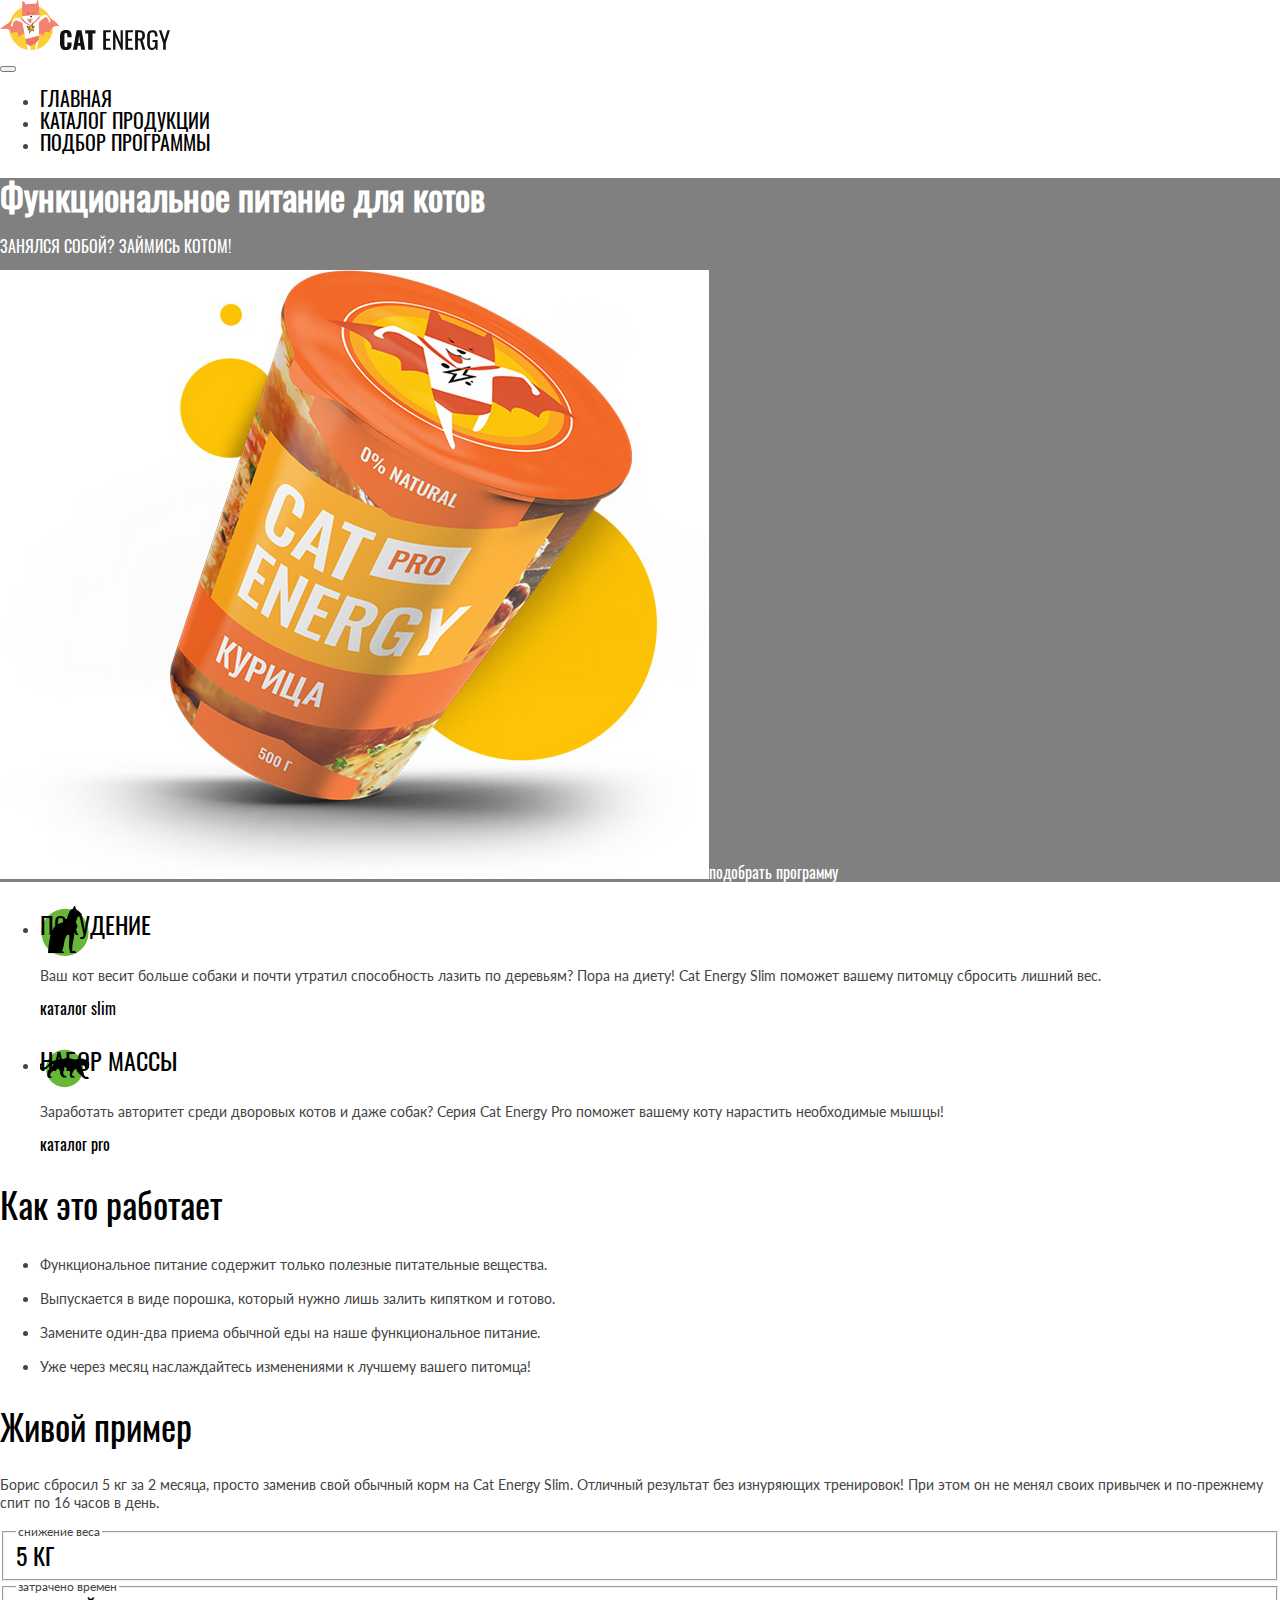
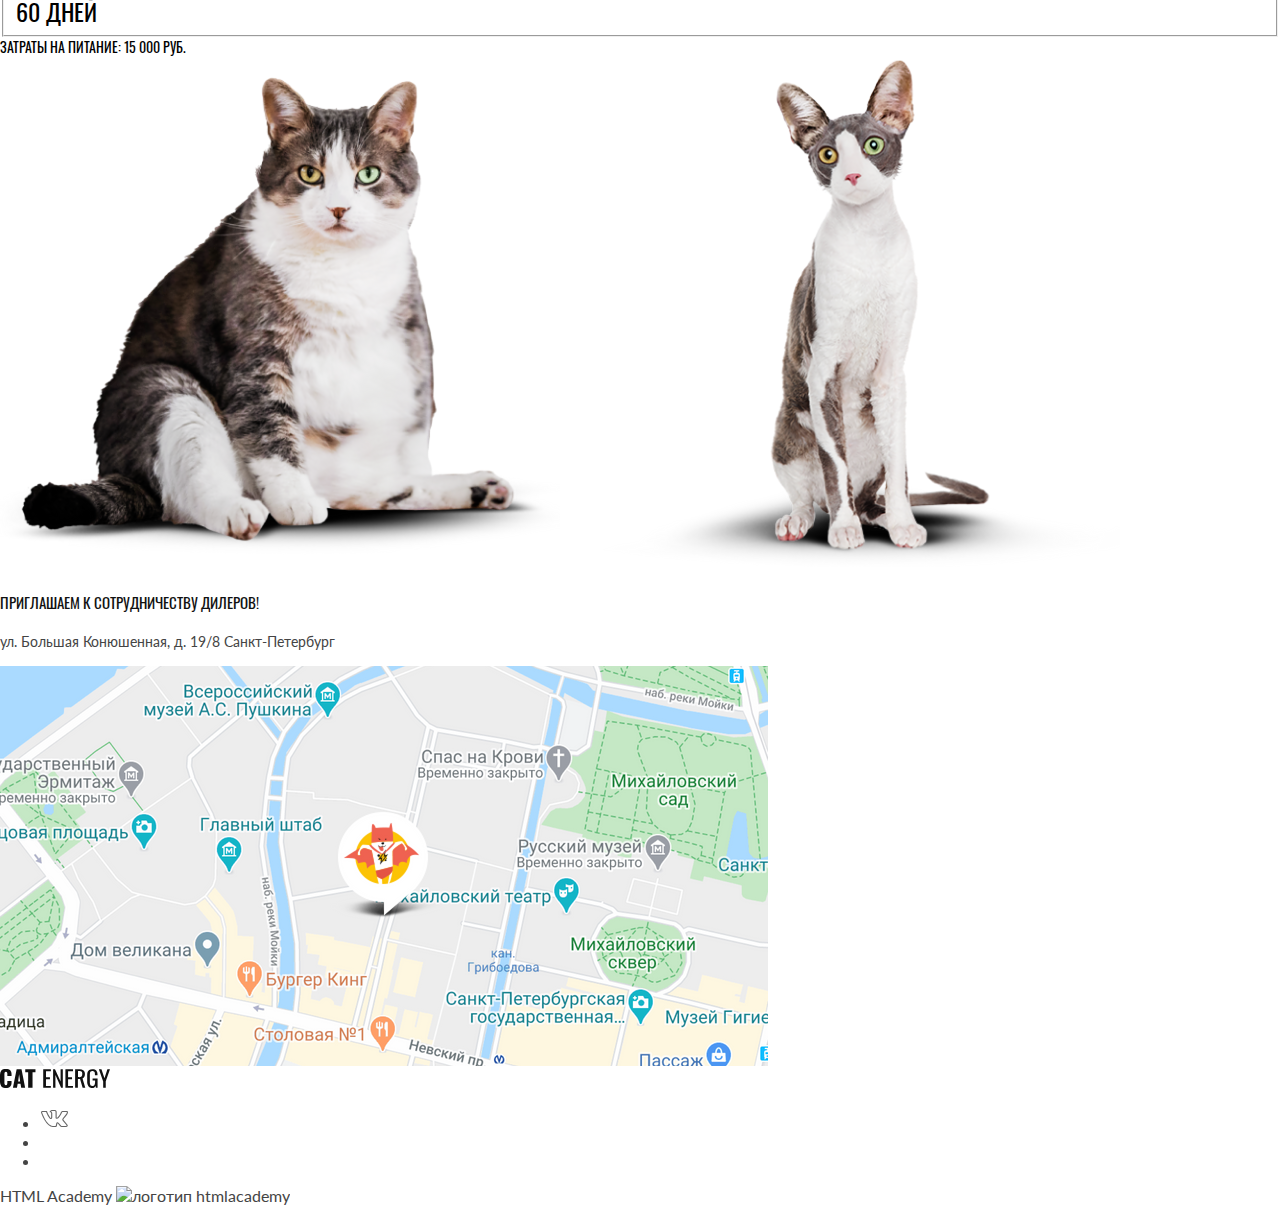
==== 3/index.html @ b103954e "Deploying to gh-pages from @ htmlacademy-adaptive/2446533-cat-energy-31@9ea01e0d3b17bade441f7fcd2b68" ====
<!DOCTYPE html><html class="page" lang="ru"><head><meta charset="UTF-8"><title>Cat Energy</title><meta name="viewport" content="width=device-width,initial-scale=1"><link rel="stylesheet" href="styles/styles.css"><link rel="apple-touch-icon" sizes="180x180" href="favicons/apple-touch-icon.png"><link rel="icon" type="image/png" sizes="32x32" href="favicons/favicon-32x32.png"><link rel="icon" type="image/png" sizes="16x16" href="favicons/favicon-32x32.png"><link rel="manifest" href="manifest.webmanifest"><link rel="mask-icon" href="favicons/safari-pinned-tab.svg" color="#5bbad5"><meta name="msapplication-TileColor" content="#da532c"><meta name="theme-color" content="#ffffff"><script src="scripts/index.js" defer="defer"></script></head><body class="page__body"><header class="main-header"><div class="main-header__links-wrapper"><a class="main-header__logo" href="index.html"><picture><source width="70" height="59" type="image/svg+xml" media="(min-width: 1440px)" srcset="images/logo-deckstop.svg"><source width="60" height="50" type="image/svg+xml" media="(min-width: 768px)" srcset="images/logo-tablet.svg"><img class="main-header__logo-image" src="images/logo-mobile.svg" alt="Кэт энерджи лого" width="33" height="38"></picture></a><a class="main-header__link-text" href="catalog.html"><img class="main-header__link-text-image" src="images/logo-text-mobile.svg" alt="Кэт энерджи текст" width="110" height="18"></a></div><nav class="main-nav"><button class="main-nav__toggle" type="button"><span class="visually-hidden">Открыть меню</span></button><div class="main-nav__wrapper"><ul class="main-nav__list site-list"><li class="site-list__item site-list__item--current"><a class="site-list__item-link" href="index.html">Главная</a></li><li class="site-list__item"><a class="site-list__item-link" href="catalog.html">каталог продукции</a></li><li class="site-list__item"><a class="site-list__item-link" href="#">подбор программы</a></li></ul></div></nav></header><main class="main-container"><section class="hero"><div class="hero__wrapper"><h1 class="hero__title">Функциональное питание для котов</h1><p class="hero__paragraph">Занялся собой? Займись котом!</p><picture><source width="552" height="499" type="image/png" media="(min-width: 1440px)" srcset="images/hero-deckstop@1x.png, images/hero-deckstop@2x.png 2x"><source width="709" height="609" type="image/png" media="(min-width: 768px)" srcset="images/hero-tablet@1x.png, images/hero-tabletp@2x.png 2x"><img class="hero__picture" src="images/hero-mobile@1x.png" srcset="images/hero-mobile@2x.png 2x" alt="кэт энерджи курица" width="280" height="270"></picture><a class="hero__link" href="#"><span class="hero__link-text">подобрать программу</span></a></div></section><section class="description-program"><div class="description-program__wrapper"><h2 class="description-program__title visually-hidden">Как это работает</h2><ul class="description-program__list"><li class="program-item description-program__loss-image"><h3 class="program-item__title">похудение</h3><p class="program-item__paragraph">Ваш кот весит больше собаки и почти утратил способность лазить по деревьям? Пора на диету! Cat Energy Slim поможет вашему питомцу сбросить лишний вес.</p><a class="program-item__link" href="#">каталог slim</a></li><li class="program-item description-program__mass-image"><h3 class="program-item__title">Набор массы</h3><p class="program-item__paragraph">Заработать авторитет среди дворовых котов и даже собак? Серия Cat Energy Pro поможет вашему коту нарастить необходимые мышцы!</p><a class="program-item__link" href="#">каталог pro</a></li></ul></div></section><section class="work-program"><div class="work-program__wrapper"><h2 class="work-program__title">Как это работает</h2><ul class="work-program__list"><li class="work-item"><p class="work-item__paragraph">Функциональное питание содержит только полезные питательные вещества.</p></li><li class="work-item"><p class="work-item__paragraph">Выпускается в виде порошка, который нужно лишь залить кипятком и готово.</p></li><li class="work-item"><p class="work-item__paragraph">Замените один-два приема обычной еды на наше функциональное питание.</p></li><li class="work-item"><p class="work-item__paragraph">Уже через месяц наслаждайтесь изменениями к лучшему вашего питомца!</p></li></ul></div></section><section class="example"><div class="example__wrapper"><h2 class="example__title">Живой пример</h2><p class="example__paragraph">Борис сбросил 5 кг за 2 месяца, просто заменив свой обычный корм на Cat Energy Slim. Отличный результат без изнуряющих тренировок! При этом он не менял своих привычек и по-прежнему спит по 16 часов в день.</p><div class="example-calculator"><fieldset class="example-calculator__information"><legend class="example-calculator__information-description">снижение веса</legend><label class="example-calculator__information-field">5 КГ</label></fieldset><fieldset class="example-calculator__information"><legend class="example-calculator__information-description">затрачено времен</legend><label class="example-calculator__information-field">60 ДНЕЙ</label></fieldset></div><div class="example-price"><span class="example-price__text">Затраты на питание: 15 000 РУБ.</span></div><div class="example-slider"><picture><source width="560" height="512" type="image/png" media="(min-width: 768px)" srcset="images/cat-before-desktop@1x.png, images/cat-before-desktop@2x.png 2x"><img src="images/cat-before-mobile@1x.png" srcset="images/cat-before-mobile@2x.png 2x" alt="кот до (толстый)" width="280" height="256"></picture><picture><source width="560" height="512" type="image/png" media="(min-width: 768px)" srcset="images/cat-after-desktop@1x.png, images/cat-after-desktop@2x.png 2x"><img src="images/cat-after-mobile@1x.png" srcset="images/cat-after-mobile@2x.png 2x" alt="кот после (худой)" width="280" height="256"></picture></div><div class="example-slider"></div></div></section><section class="cooperation"><div class="cooperation__wrapper"><h4 class="cooperation__title">приглашаем к сотрудничеству дилеров!</h4><p class="cooperation__description">ул. Большая Конюшенная, д. 19/8 Санкт-Петербург</p><div class="cooperation-map"><picture><source width="1440" height="400" type="image/png" media="(min-width: 1440px)" srcset="images/map-deckstop@1x.png, images/map-deckstop@2x.png 2x"><source width="768" height="400" type="image/png" media="(min-width: 768px)" srcset="images/map-tablet@1x.png, images/map-tablet@2x.png 2x"><img src="images/map-mobile@1x.png" srcset="images/map-mobile@2x.png 2x" alt="карта" width="320" height="362"></picture></div><div class="cooperation-map"></div></div></section></main><footer class="main-footer"><div class="main-footer__wrapper"><div class="main-footer__link"><a class="footer-link" href="#"><img class="footer-link__image" src="images/logo-text-mobile.svg" alt="Кэт энерджи текст" width="110" height="18"></a></div><div class="main-footer__social social"><ul class="social__list"><li class="social__item"><a class="social__link social__link--vkontakte" href="#"><span class="visually-hidden">мы в вконтакте</span> <svg class="social__svg-vkontakte" width="28" height="22"><use href="icons/stack.svg#vkontakte"></use></svg></a></li><li class="social__item"><a class="social__link social__link--youtube" href="#"><span class="visually-hidden">мы в ютубе</span></a></li><li class="social__item"><a class="social__link social__link--telegram" href="#"><span class="visually-hidden">мы в телеграме</span></a></li></ul></div><div class="main-footer__copyright copyright"><a class="copyright__link" href="https://echo.htmlacademy.ru">HTML Academy</a> <a class="copyright__link" href="https://echo.htmlacademy.ru"><img class="copyright__link-logo" src="#" alt="логотип htmlacademy" width="27" height="34"></a></div></div></footer></body></html>
---- 3/styles/styles.css ----
@font-face{font-family:Lato;font-weight:400;font-style:normal;src:url(../fonts/lato/Lato-Regular.woff2)format("woff2");font-display:swap}@font-face{font-family:Oswald;font-weight:400;font-style:normal;src:url(../fonts/oswald/oswaldregular.woff2)format("woff2");font-display:swap}*,:before,:after{box-sizing:border-box}img{object-fit:contain;max-width:100%;height:auto}body{color:#444;margin:0;font-family:Lato,sans-serif}.visually-hidden{white-space:nowrap;-webkit-clip-path:inset(100%);clip-path:inset(100%);clip:rect(0 0 0 0);border:0;width:1px;height:1px;margin:-1px;padding:0;position:absolute;overflow:hidden}.main-header__logo-image:hover,.main-header__link-text-image:hover{opacity:.8}.site-list__item-link{color:#000;text-transform:uppercase;font-family:Oswald,sans-serif;font-size:20px;font-weight:400;line-height:20px;text-decoration:none}.hero{background-color:gray}.hero__title{color:#fff;font-family:Oswald,sans-serif;font-size:36px;line-height:36px}.hero__paragraph{color:#fff;text-transform:uppercase;font-family:Oswald,sans-serif;font-size:16px;font-weight:400;line-height:16px}.hero__link{text-decoration:none}.hero__link-text{color:#fff;font-family:Oswald,sans-serif;font-size:16px;font-weight:400;line-height:20px}.description-program__loss-image{background-image:url(../icons/stack.svg#cat-back-loss);background-repeat:no-repeat;background-size:50px 50px}.description-program__mass-image{background-image:url(../icons/stack.svg#cat-back-mass);background-repeat:no-repeat;background-size:50px 53px}.program-item__title{color:#000;text-transform:uppercase;font-family:Oswald,sans-serif;font-size:24px;font-weight:400;line-height:37px}.program-item__paragraph{font-size:14px;line-height:18px}.program-item__link{color:#000;font-family:Oswald,sans-serif;font-size:16px;font-weight:400;line-height:16px;text-decoration:none}.work-program__title{color:#000;font-family:Oswald,sans-serif;font-size:36px;font-weight:400;line-height:40px}.work-item__paragraph{font-size:14px;line-height:18px}.example__title{color:#000;font-family:Oswald,sans-serif;font-size:36px;font-weight:400;line-height:40px}.example__paragraph{font-size:14px;line-height:18px}.example-calculator__information-description{font-size:12px;line-height:12px}.example-calculator__information-field{color:#000;font-family:Oswald,sans-serif;font-size:24px;font-weight:400;line-height:24px}.example-price__text{color:#000;text-transform:uppercase;font-family:Oswald,sans-serif;font-size:14px;font-weight:400;line-height:20px}.cooperation__title{color:#111;text-transform:uppercase;font-family:Oswald,sans-serif;font-size:15px;font-weight:400;line-height:20px}.cooperation__description{font-size:14px;line-height:20px}.social__svg-vkontakte:hover{background-color:#68b738}.copyright__link{color:#444;font-size:16px;line-height:20px;text-decoration:none}.catalog-products__title{color:#000;font-family:Oswald,sans-serif;font-size:36px;font-weight:400;line-height:36px}.catalog-item__title{color:#222;text-transform:uppercase;font-family:Oswald,sans-serif;font-size:16px;font-weight:400;line-height:20px}.catalog-item__link{color:#fff;text-transform:uppercase;background-color:#68b738;font-family:Oswald,sans-serif;font-size:16px;font-weight:400;line-height:20px;text-decoration:none}.catalog-item-description-weight,.catalog-item-description-taste,.catalog-item-description-price{font-size:12px;line-height:16px}.item-more__title{color:#111;text-transform:uppercase;font-family:Oswald,sans-serif;font-size:16px;font-weight:400;line-height:20px}.item-more__description{font-size:12px;line-height:16px}.item-more__link{color:#444;text-transform:uppercase;background-color:#f2f2f2;font-family:Oswald,sans-serif;font-size:16px;font-weight:400;line-height:20px;text-decoration:none}.additional-products__title{color:#000;text-transform:uppercase;font-family:Oswald,sans-serif;font-size:24px;font-weight:400;line-height:24px}.additional-products__promo{background-color:gray}.additional-products__text{color:#fff;font-size:16px;line-height:20px}.additional-item__title{color:#222;text-transform:uppercase;font-family:Oswald,sans-serif;font-size:16px;font-weight:400;line-height:16px}.additional-item__text{font-size:14px;line-height:14px}.additional-item__link{color:#fff;text-transform:uppercase;background-color:#68b738;font-family:Oswald,sans-serif;font-size:16px;font-weight:400;line-height:20px;text-decoration:none}.subscribe__title{color:#000;text-transform:uppercase;font-family:Oswald,sans-serif;font-size:24px;font-weight:400;line-height:24px}.subscribe__text{color:#000;text-transform:uppercase;font-family:Oswald,sans-serif;font-size:16px;font-weight:400;line-height:24px}.subscribe__control{color:#444;text-transform:uppercase;font-family:Oswald,sans-serif;font-size:20px;font-weight:400;line-height:29px}.subscribe__button{color:#fff;text-transform:uppercase;background-color:#68b738;border:none;font-family:Oswald,sans-serif;font-size:20px;font-weight:400;line-height:26px}
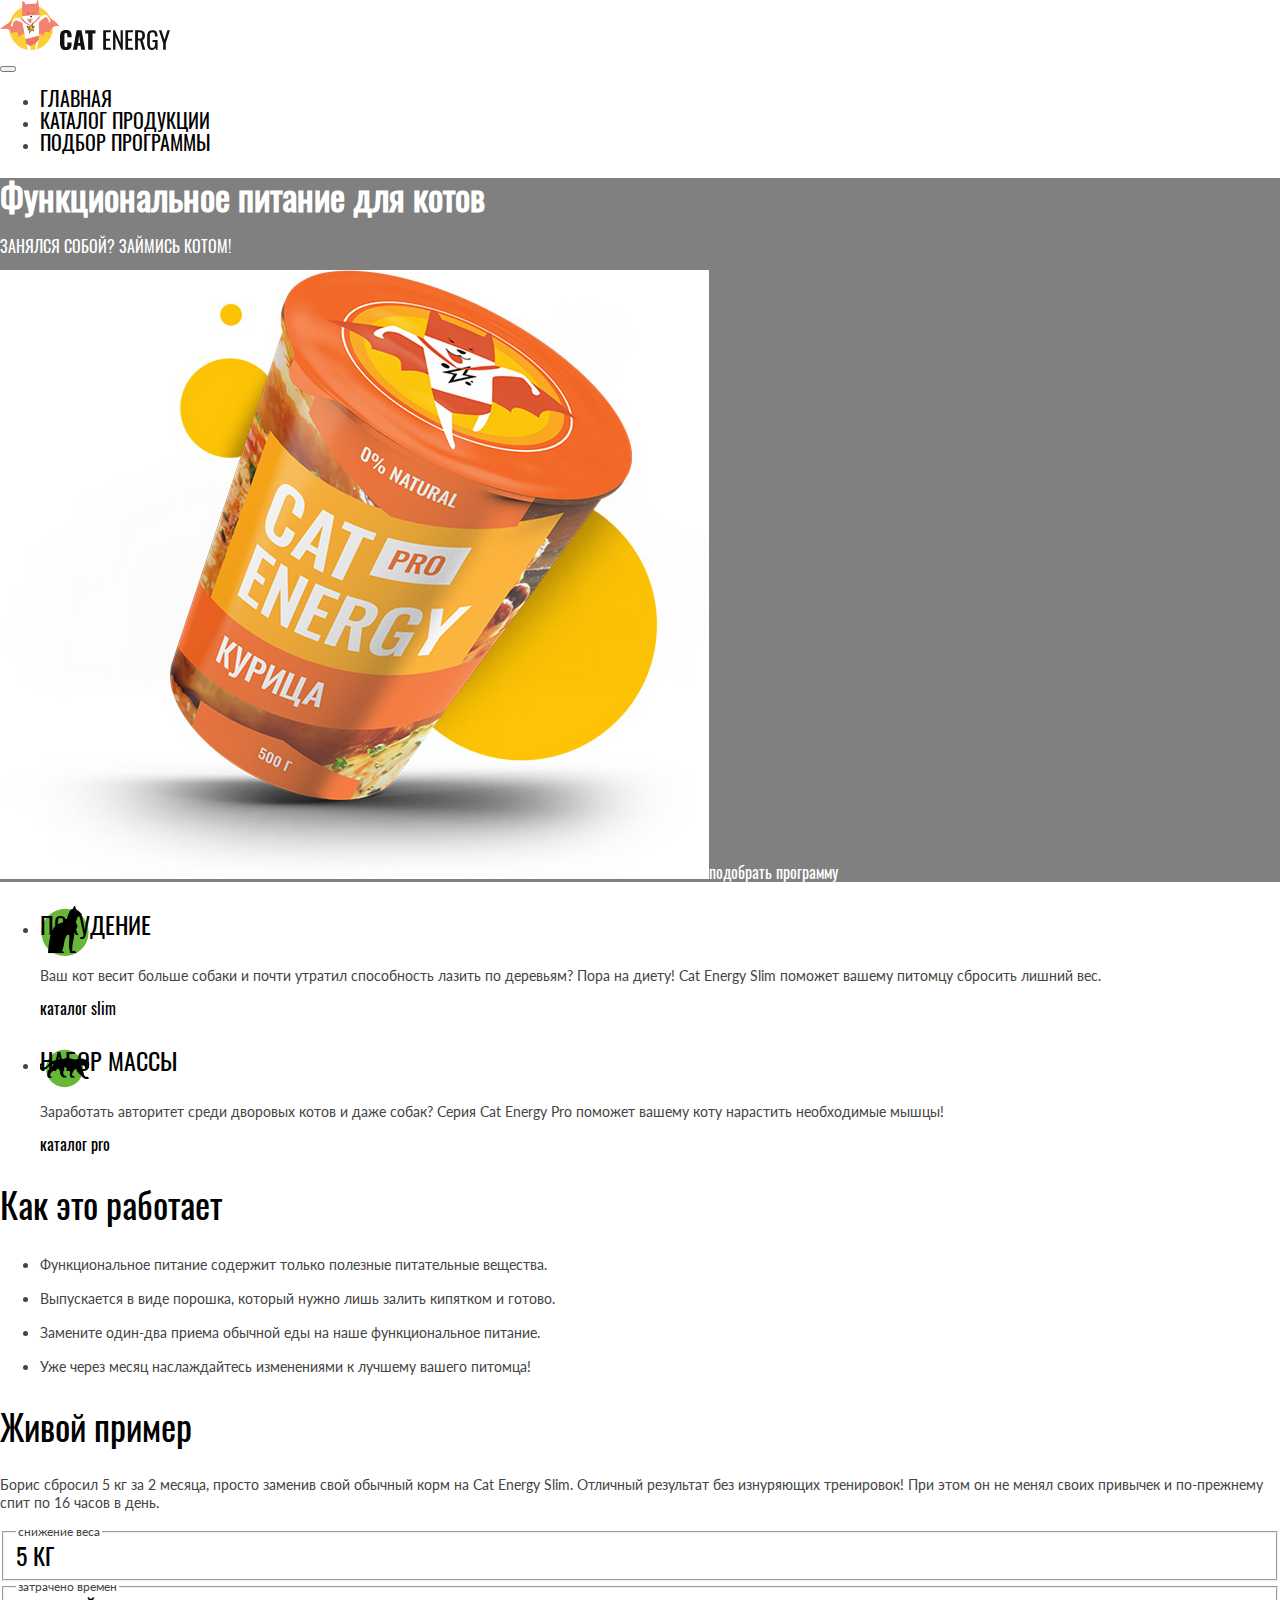
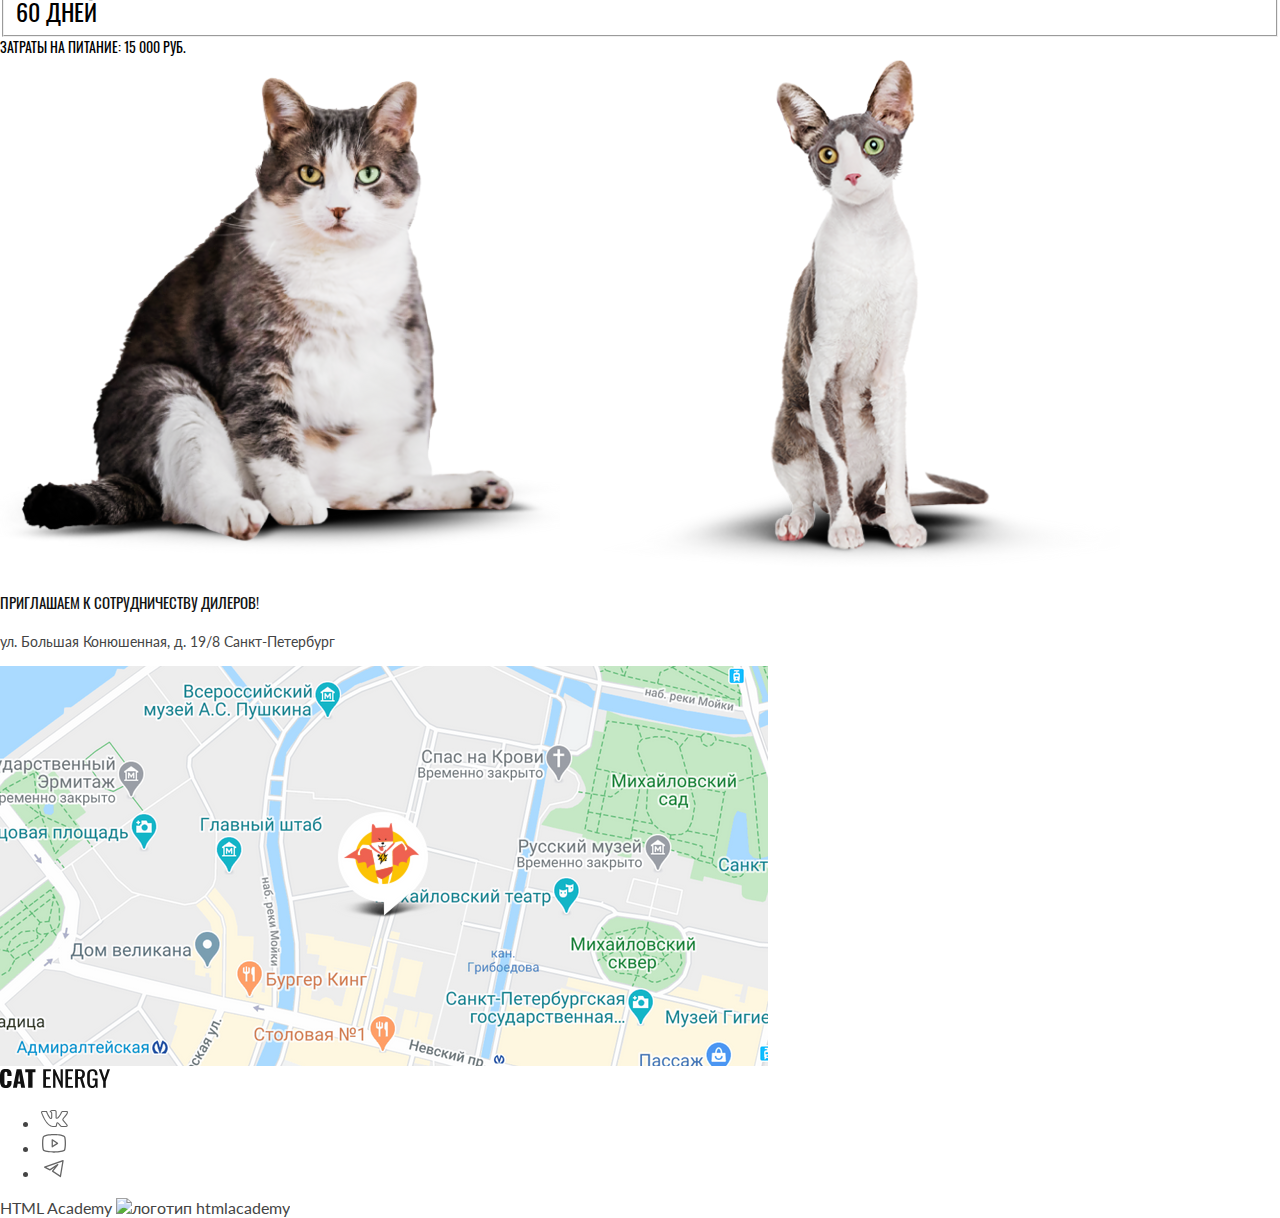
==== commit f50947d9: "Deploying to gh-pages from @ htmlacademy-adaptive/2446533-cat-energy-31@9ea01e0d3b17bade441f7fcd2b68" ====
--- a/3/index.html
+++ b/3/index.html
@@ -1 +1 @@
-<!DOCTYPE html><html class="page" lang="ru"><head><meta charset="UTF-8"><title>Cat Energy</title><meta name="viewport" content="width=device-width,initial-scale=1"><link rel="stylesheet" href="styles/styles.css"><link rel="apple-touch-icon" sizes="180x180" href="favicons/apple-touch-icon.png"><link rel="icon" type="image/png" sizes="32x32" href="favicons/favicon-32x32.png"><link rel="icon" type="image/png" sizes="16x16" href="favicons/favicon-32x32.png"><link rel="manifest" href="manifest.webmanifest"><link rel="mask-icon" href="favicons/safari-pinned-tab.svg" color="#5bbad5"><meta name="msapplication-TileColor" content="#da532c"><meta name="theme-color" content="#ffffff"><script src="scripts/index.js" defer="defer"></script></head><body class="page__body"><header class="main-header"><div class="main-header__links-wrapper"><a class="main-header__logo" href="index.html"><picture><source width="70" height="59" type="image/svg+xml" media="(min-width: 1440px)" srcset="images/logo-deckstop.svg"><source width="60" height="50" type="image/svg+xml" media="(min-width: 768px)" srcset="images/logo-tablet.svg"><img class="main-header__logo-image" src="images/logo-mobile.svg" alt="Кэт энерджи лого" width="33" height="38"></picture></a><a class="main-header__link-text" href="catalog.html"><img class="main-header__link-text-image" src="images/logo-text-mobile.svg" alt="Кэт энерджи текст" width="110" height="18"></a></div><nav class="main-nav"><button class="main-nav__toggle" type="button"><span class="visually-hidden">Открыть меню</span></button><div class="main-nav__wrapper"><ul class="main-nav__list site-list"><li class="site-list__item site-list__item--current"><a class="site-list__item-link" href="index.html">Главная</a></li><li class="site-list__item"><a class="site-list__item-link" href="catalog.html">каталог продукции</a></li><li class="site-list__item"><a class="site-list__item-link" href="#">подбор программы</a></li></ul></div></nav></header><main class="main-container"><section class="hero"><div class="hero__wrapper"><h1 class="hero__title">Функциональное питание для котов</h1><p class="hero__paragraph">Занялся собой? Займись котом!</p><picture><source width="552" height="499" type="image/png" media="(min-width: 1440px)" srcset="images/hero-deckstop@1x.png, images/hero-deckstop@2x.png 2x"><source width="709" height="609" type="image/png" media="(min-width: 768px)" srcset="images/hero-tablet@1x.png, images/hero-tabletp@2x.png 2x"><img class="hero__picture" src="images/hero-mobile@1x.png" srcset="images/hero-mobile@2x.png 2x" alt="кэт энерджи курица" width="280" height="270"></picture><a class="hero__link" href="#"><span class="hero__link-text">подобрать программу</span></a></div></section><section class="description-program"><div class="description-program__wrapper"><h2 class="description-program__title visually-hidden">Как это работает</h2><ul class="description-program__list"><li class="program-item description-program__loss-image"><h3 class="program-item__title">похудение</h3><p class="program-item__paragraph">Ваш кот весит больше собаки и почти утратил способность лазить по деревьям? Пора на диету! Cat Energy Slim поможет вашему питомцу сбросить лишний вес.</p><a class="program-item__link" href="#">каталог slim</a></li><li class="program-item description-program__mass-image"><h3 class="program-item__title">Набор массы</h3><p class="program-item__paragraph">Заработать авторитет среди дворовых котов и даже собак? Серия Cat Energy Pro поможет вашему коту нарастить необходимые мышцы!</p><a class="program-item__link" href="#">каталог pro</a></li></ul></div></section><section class="work-program"><div class="work-program__wrapper"><h2 class="work-program__title">Как это работает</h2><ul class="work-program__list"><li class="work-item"><p class="work-item__paragraph">Функциональное питание содержит только полезные питательные вещества.</p></li><li class="work-item"><p class="work-item__paragraph">Выпускается в виде порошка, который нужно лишь залить кипятком и готово.</p></li><li class="work-item"><p class="work-item__paragraph">Замените один-два приема обычной еды на наше функциональное питание.</p></li><li class="work-item"><p class="work-item__paragraph">Уже через месяц наслаждайтесь изменениями к лучшему вашего питомца!</p></li></ul></div></section><section class="example"><div class="example__wrapper"><h2 class="example__title">Живой пример</h2><p class="example__paragraph">Борис сбросил 5 кг за 2 месяца, просто заменив свой обычный корм на Cat Energy Slim. Отличный результат без изнуряющих тренировок! При этом он не менял своих привычек и по-прежнему спит по 16 часов в день.</p><div class="example-calculator"><fieldset class="example-calculator__information"><legend class="example-calculator__information-description">снижение веса</legend><label class="example-calculator__information-field">5 КГ</label></fieldset><fieldset class="example-calculator__information"><legend class="example-calculator__information-description">затрачено времен</legend><label class="example-calculator__information-field">60 ДНЕЙ</label></fieldset></div><div class="example-price"><span class="example-price__text">Затраты на питание: 15 000 РУБ.</span></div><div class="example-slider"><picture><source width="560" height="512" type="image/png" media="(min-width: 768px)" srcset="images/cat-before-desktop@1x.png, images/cat-before-desktop@2x.png 2x"><img src="images/cat-before-mobile@1x.png" srcset="images/cat-before-mobile@2x.png 2x" alt="кот до (толстый)" width="280" height="256"></picture><picture><source width="560" height="512" type="image/png" media="(min-width: 768px)" srcset="images/cat-after-desktop@1x.png, images/cat-after-desktop@2x.png 2x"><img src="images/cat-after-mobile@1x.png" srcset="images/cat-after-mobile@2x.png 2x" alt="кот после (худой)" width="280" height="256"></picture></div><div class="example-slider"></div></div></section><section class="cooperation"><div class="cooperation__wrapper"><h4 class="cooperation__title">приглашаем к сотрудничеству дилеров!</h4><p class="cooperation__description">ул. Большая Конюшенная, д. 19/8 Санкт-Петербург</p><div class="cooperation-map"><picture><source width="1440" height="400" type="image/png" media="(min-width: 1440px)" srcset="images/map-deckstop@1x.png, images/map-deckstop@2x.png 2x"><source width="768" height="400" type="image/png" media="(min-width: 768px)" srcset="images/map-tablet@1x.png, images/map-tablet@2x.png 2x"><img src="images/map-mobile@1x.png" srcset="images/map-mobile@2x.png 2x" alt="карта" width="320" height="362"></picture></div><div class="cooperation-map"></div></div></section></main><footer class="main-footer"><div class="main-footer__wrapper"><div class="main-footer__link"><a class="footer-link" href="#"><img class="footer-link__image" src="images/logo-text-mobile.svg" alt="Кэт энерджи текст" width="110" height="18"></a></div><div class="main-footer__social social"><ul class="social__list"><li class="social__item"><a class="social__link social__link--vkontakte" href="#"><span class="visually-hidden">мы в вконтакте</span> <svg class="social__svg-vkontakte" width="28" height="22"><use href="icons/stack.svg#vkontakte"></use></svg></a></li><li class="social__item"><a class="social__link social__link--youtube" href="#"><span class="visually-hidden">мы в ютубе</span></a></li><li class="social__item"><a class="social__link social__link--telegram" href="#"><span class="visually-hidden">мы в телеграме</span></a></li></ul></div><div class="main-footer__copyright copyright"><a class="copyright__link" href="https://echo.htmlacademy.ru">HTML Academy</a> <a class="copyright__link" href="https://echo.htmlacademy.ru"><img class="copyright__link-logo" src="#" alt="логотип htmlacademy" width="27" height="34"></a></div></div></footer></body></html>+<!DOCTYPE html><html class="page" lang="ru"><head><meta charset="UTF-8"><title>Cat Energy</title><meta name="viewport" content="width=device-width,initial-scale=1"><link rel="stylesheet" href="styles/styles.css"><link rel="apple-touch-icon" sizes="180x180" href="favicons/apple-touch-icon.png"><link rel="icon" type="image/png" sizes="32x32" href="favicons/favicon-32x32.png"><link rel="icon" type="image/png" sizes="16x16" href="favicons/favicon-32x32.png"><link rel="manifest" href="manifest.webmanifest"><link rel="mask-icon" href="favicons/safari-pinned-tab.svg" color="#5bbad5"><meta name="msapplication-TileColor" content="#da532c"><meta name="theme-color" content="#ffffff"><script src="scripts/index.js" defer="defer"></script></head><body class="page__body"><header class="main-header"><div class="main-header__links-wrapper"><a class="main-header__logo" href="index.html"><picture><source width="70" height="59" type="image/svg+xml" media="(min-width: 1440px)" srcset="images/logo-deckstop.svg"><source width="60" height="50" type="image/svg+xml" media="(min-width: 768px)" srcset="images/logo-tablet.svg"><img class="main-header__logo-image" src="images/logo-mobile.svg" alt="Кэт энерджи лого" width="33" height="38"></picture></a><a class="main-header__link-text" href="catalog.html"><img class="main-header__link-text-image" src="images/logo-text-mobile.svg" alt="Кэт энерджи текст" width="110" height="18"></a></div><nav class="main-nav"><button class="main-nav__toggle" type="button"><span class="visually-hidden">Открыть меню</span></button><div class="main-nav__wrapper"><ul class="main-nav__list site-list"><li class="site-list__item site-list__item--current"><a class="site-list__item-link" href="index.html">Главная</a></li><li class="site-list__item"><a class="site-list__item-link" href="catalog.html">каталог продукции</a></li><li class="site-list__item"><a class="site-list__item-link" href="#">подбор программы</a></li></ul></div></nav></header><main class="main-container"><section class="hero"><div class="hero__wrapper"><h1 class="hero__title">Функциональное питание для котов</h1><p class="hero__paragraph">Занялся собой? Займись котом!</p><picture><source width="552" height="499" type="image/png" media="(min-width: 1440px)" srcset="images/hero-deckstop@1x.png, images/hero-deckstop@2x.png 2x"><source width="709" height="609" type="image/png" media="(min-width: 768px)" srcset="images/hero-tablet@1x.png, images/hero-tabletp@2x.png 2x"><img class="hero__picture" src="images/hero-mobile@1x.png" srcset="images/hero-mobile@2x.png 2x" alt="кэт энерджи курица" width="280" height="270"></picture><a class="hero__link" href="#"><span class="hero__link-text">подобрать программу</span></a></div></section><section class="description-program"><div class="description-program__wrapper"><h2 class="description-program__title visually-hidden">Как это работает</h2><ul class="description-program__list"><li class="program-item description-program__loss-image"><h3 class="program-item__title">похудение</h3><p class="program-item__paragraph">Ваш кот весит больше собаки и почти утратил способность лазить по деревьям? Пора на диету! Cat Energy Slim поможет вашему питомцу сбросить лишний вес.</p><a class="program-item__link" href="#">каталог slim</a></li><li class="program-item description-program__mass-image"><h3 class="program-item__title">Набор массы</h3><p class="program-item__paragraph">Заработать авторитет среди дворовых котов и даже собак? Серия Cat Energy Pro поможет вашему коту нарастить необходимые мышцы!</p><a class="program-item__link" href="#">каталог pro</a></li></ul></div></section><section class="work-program"><div class="work-program__wrapper"><h2 class="work-program__title">Как это работает</h2><ul class="work-program__list"><li class="work-item"><p class="work-item__paragraph">Функциональное питание содержит только полезные питательные вещества.</p></li><li class="work-item"><p class="work-item__paragraph">Выпускается в виде порошка, который нужно лишь залить кипятком и готово.</p></li><li class="work-item"><p class="work-item__paragraph">Замените один-два приема обычной еды на наше функциональное питание.</p></li><li class="work-item"><p class="work-item__paragraph">Уже через месяц наслаждайтесь изменениями к лучшему вашего питомца!</p></li></ul></div></section><section class="example"><div class="example__wrapper"><h2 class="example__title">Живой пример</h2><p class="example__paragraph">Борис сбросил 5 кг за 2 месяца, просто заменив свой обычный корм на Cat Energy Slim. Отличный результат без изнуряющих тренировок! При этом он не менял своих привычек и по-прежнему спит по 16 часов в день.</p><div class="example-calculator"><fieldset class="example-calculator__information"><legend class="example-calculator__information-description">снижение веса</legend><label class="example-calculator__information-field">5 КГ</label></fieldset><fieldset class="example-calculator__information"><legend class="example-calculator__information-description">затрачено времен</legend><label class="example-calculator__information-field">60 ДНЕЙ</label></fieldset></div><div class="example-price"><span class="example-price__text">Затраты на питание: 15 000 РУБ.</span></div><div class="example-slider"><picture><source width="560" height="512" type="image/png" media="(min-width: 768px)" srcset="images/cat-before-desktop@1x.png, images/cat-before-desktop@2x.png 2x"><img src="images/cat-before-mobile@1x.png" srcset="images/cat-before-mobile@2x.png 2x" alt="кот до (толстый)" width="280" height="256"></picture><picture><source width="560" height="512" type="image/png" media="(min-width: 768px)" srcset="images/cat-after-desktop@1x.png, images/cat-after-desktop@2x.png 2x"><img src="images/cat-after-mobile@1x.png" srcset="images/cat-after-mobile@2x.png 2x" alt="кот после (худой)" width="280" height="256"></picture></div><div class="example-slider"></div></div></section><section class="cooperation"><div class="cooperation__wrapper"><h4 class="cooperation__title">приглашаем к сотрудничеству дилеров!</h4><p class="cooperation__description">ул. Большая Конюшенная, д. 19/8 Санкт-Петербург</p><div class="cooperation-map"><picture><source width="1440" height="400" type="image/png" media="(min-width: 1440px)" srcset="images/map-deckstop@1x.png, images/map-deckstop@2x.png 2x"><source width="768" height="400" type="image/png" media="(min-width: 768px)" srcset="images/map-tablet@1x.png, images/map-tablet@2x.png 2x"><img src="images/map-mobile@1x.png" srcset="images/map-mobile@2x.png 2x" alt="карта" width="320" height="362"></picture></div><div class="cooperation-map"></div></div></section></main><footer class="main-footer"><div class="main-footer__wrapper"><div class="main-footer__link"><a class="footer-link" href="#"><img class="footer-link__image" src="images/logo-text-mobile.svg" alt="Кэт энерджи текст" width="110" height="18"></a></div><div class="main-footer__social social"><ul class="social__list"><li class="social__item"><a class="social__link social__link--vkontakte" href="#"><span class="visually-hidden">мы в вконтакте</span> <svg class="social__svg-vkontakte" width="28" height="22"><use href="icons/stack.svg#vkontakte"></use></svg></a></li><li class="social__item"><a class="social__link social__link--youtube" href="#"><span class="visually-hidden">мы в ютубе</span> <svg width="28" height="22"><use href="icons/stack.svg#youtube"></use></svg></a></li><li class="social__item"><a class="social__link social__link--telegram" href="#"><span class="visually-hidden">мы в телеграме</span> <svg width="28" height="22"><use href="icons/stack.svg#telegram"></use></svg></a></li></ul></div><div class="main-footer__copyright copyright"><a class="copyright__link" href="https://echo.htmlacademy.ru">HTML Academy</a> <a class="copyright__link" href="https://echo.htmlacademy.ru"><img class="copyright__link-logo" src="#" alt="логотип htmlacademy" width="27" height="34"></a></div></div></footer></body></html>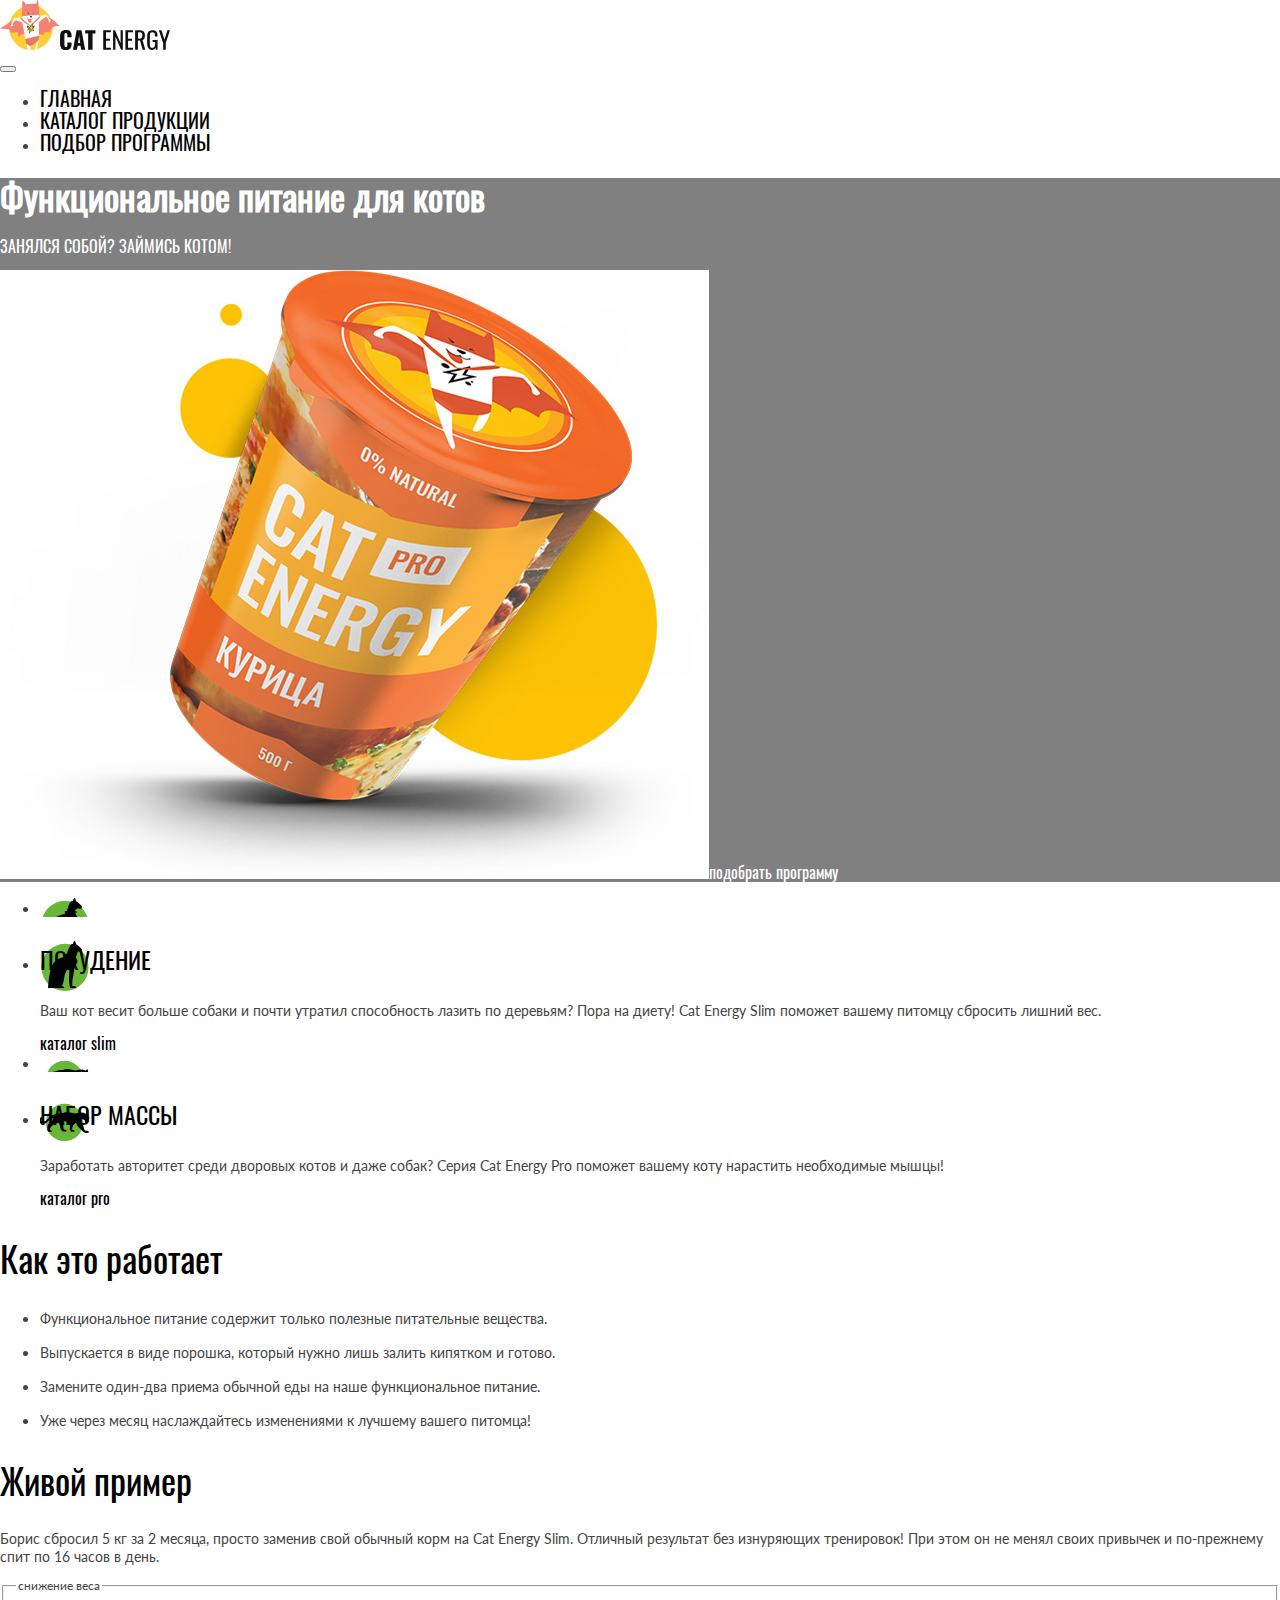
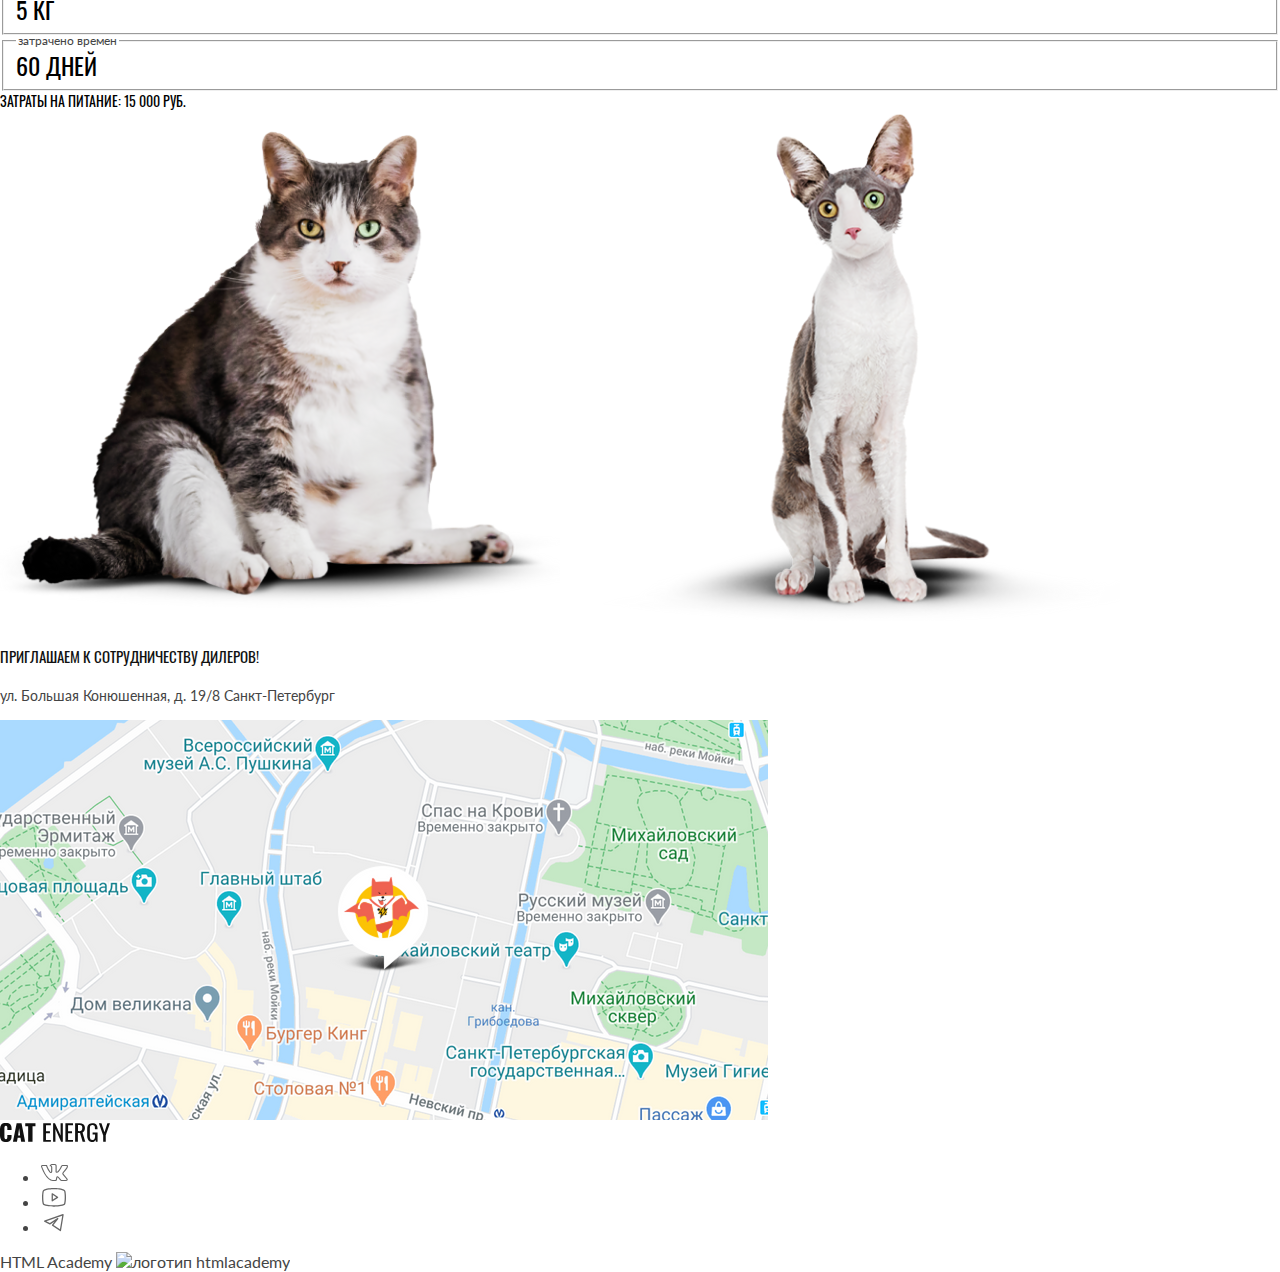
==== commit 1cba6ea9: "Deploying to gh-pages from @ htmlacademy-adaptive/2446533-cat-energy-31@9ea01e0d3b17bade441f7fcd2b68" ====
--- a/3/index.html
+++ b/3/index.html
@@ -1 +1 @@
-<!DOCTYPE html><html class="page" lang="ru"><head><meta charset="UTF-8"><title>Cat Energy</title><meta name="viewport" content="width=device-width,initial-scale=1"><link rel="stylesheet" href="styles/styles.css"><link rel="apple-touch-icon" sizes="180x180" href="favicons/apple-touch-icon.png"><link rel="icon" type="image/png" sizes="32x32" href="favicons/favicon-32x32.png"><link rel="icon" type="image/png" sizes="16x16" href="favicons/favicon-32x32.png"><link rel="manifest" href="manifest.webmanifest"><link rel="mask-icon" href="favicons/safari-pinned-tab.svg" color="#5bbad5"><meta name="msapplication-TileColor" content="#da532c"><meta name="theme-color" content="#ffffff"><script src="scripts/index.js" defer="defer"></script></head><body class="page__body"><header class="main-header"><div class="main-header__links-wrapper"><a class="main-header__logo" href="index.html"><picture><source width="70" height="59" type="image/svg+xml" media="(min-width: 1440px)" srcset="images/logo-deckstop.svg"><source width="60" height="50" type="image/svg+xml" media="(min-width: 768px)" srcset="images/logo-tablet.svg"><img class="main-header__logo-image" src="images/logo-mobile.svg" alt="Кэт энерджи лого" width="33" height="38"></picture></a><a class="main-header__link-text" href="catalog.html"><img class="main-header__link-text-image" src="images/logo-text-mobile.svg" alt="Кэт энерджи текст" width="110" height="18"></a></div><nav class="main-nav"><button class="main-nav__toggle" type="button"><span class="visually-hidden">Открыть меню</span></button><div class="main-nav__wrapper"><ul class="main-nav__list site-list"><li class="site-list__item site-list__item--current"><a class="site-list__item-link" href="index.html">Главная</a></li><li class="site-list__item"><a class="site-list__item-link" href="catalog.html">каталог продукции</a></li><li class="site-list__item"><a class="site-list__item-link" href="#">подбор программы</a></li></ul></div></nav></header><main class="main-container"><section class="hero"><div class="hero__wrapper"><h1 class="hero__title">Функциональное питание для котов</h1><p class="hero__paragraph">Занялся собой? Займись котом!</p><picture><source width="552" height="499" type="image/png" media="(min-width: 1440px)" srcset="images/hero-deckstop@1x.png, images/hero-deckstop@2x.png 2x"><source width="709" height="609" type="image/png" media="(min-width: 768px)" srcset="images/hero-tablet@1x.png, images/hero-tabletp@2x.png 2x"><img class="hero__picture" src="images/hero-mobile@1x.png" srcset="images/hero-mobile@2x.png 2x" alt="кэт энерджи курица" width="280" height="270"></picture><a class="hero__link" href="#"><span class="hero__link-text">подобрать программу</span></a></div></section><section class="description-program"><div class="description-program__wrapper"><h2 class="description-program__title visually-hidden">Как это работает</h2><ul class="description-program__list"><li class="program-item description-program__loss-image"><h3 class="program-item__title">похудение</h3><p class="program-item__paragraph">Ваш кот весит больше собаки и почти утратил способность лазить по деревьям? Пора на диету! Cat Energy Slim поможет вашему питомцу сбросить лишний вес.</p><a class="program-item__link" href="#">каталог slim</a></li><li class="program-item description-program__mass-image"><h3 class="program-item__title">Набор массы</h3><p class="program-item__paragraph">Заработать авторитет среди дворовых котов и даже собак? Серия Cat Energy Pro поможет вашему коту нарастить необходимые мышцы!</p><a class="program-item__link" href="#">каталог pro</a></li></ul></div></section><section class="work-program"><div class="work-program__wrapper"><h2 class="work-program__title">Как это работает</h2><ul class="work-program__list"><li class="work-item"><p class="work-item__paragraph">Функциональное питание содержит только полезные питательные вещества.</p></li><li class="work-item"><p class="work-item__paragraph">Выпускается в виде порошка, который нужно лишь залить кипятком и готово.</p></li><li class="work-item"><p class="work-item__paragraph">Замените один-два приема обычной еды на наше функциональное питание.</p></li><li class="work-item"><p class="work-item__paragraph">Уже через месяц наслаждайтесь изменениями к лучшему вашего питомца!</p></li></ul></div></section><section class="example"><div class="example__wrapper"><h2 class="example__title">Живой пример</h2><p class="example__paragraph">Борис сбросил 5 кг за 2 месяца, просто заменив свой обычный корм на Cat Energy Slim. Отличный результат без изнуряющих тренировок! При этом он не менял своих привычек и по-прежнему спит по 16 часов в день.</p><div class="example-calculator"><fieldset class="example-calculator__information"><legend class="example-calculator__information-description">снижение веса</legend><label class="example-calculator__information-field">5 КГ</label></fieldset><fieldset class="example-calculator__information"><legend class="example-calculator__information-description">затрачено времен</legend><label class="example-calculator__information-field">60 ДНЕЙ</label></fieldset></div><div class="example-price"><span class="example-price__text">Затраты на питание: 15 000 РУБ.</span></div><div class="example-slider"><picture><source width="560" height="512" type="image/png" media="(min-width: 768px)" srcset="images/cat-before-desktop@1x.png, images/cat-before-desktop@2x.png 2x"><img src="images/cat-before-mobile@1x.png" srcset="images/cat-before-mobile@2x.png 2x" alt="кот до (толстый)" width="280" height="256"></picture><picture><source width="560" height="512" type="image/png" media="(min-width: 768px)" srcset="images/cat-after-desktop@1x.png, images/cat-after-desktop@2x.png 2x"><img src="images/cat-after-mobile@1x.png" srcset="images/cat-after-mobile@2x.png 2x" alt="кот после (худой)" width="280" height="256"></picture></div><div class="example-slider"></div></div></section><section class="cooperation"><div class="cooperation__wrapper"><h4 class="cooperation__title">приглашаем к сотрудничеству дилеров!</h4><p class="cooperation__description">ул. Большая Конюшенная, д. 19/8 Санкт-Петербург</p><div class="cooperation-map"><picture><source width="1440" height="400" type="image/png" media="(min-width: 1440px)" srcset="images/map-deckstop@1x.png, images/map-deckstop@2x.png 2x"><source width="768" height="400" type="image/png" media="(min-width: 768px)" srcset="images/map-tablet@1x.png, images/map-tablet@2x.png 2x"><img src="images/map-mobile@1x.png" srcset="images/map-mobile@2x.png 2x" alt="карта" width="320" height="362"></picture></div><div class="cooperation-map"></div></div></section></main><footer class="main-footer"><div class="main-footer__wrapper"><div class="main-footer__link"><a class="footer-link" href="#"><img class="footer-link__image" src="images/logo-text-mobile.svg" alt="Кэт энерджи текст" width="110" height="18"></a></div><div class="main-footer__social social"><ul class="social__list"><li class="social__item"><a class="social__link social__link--vkontakte" href="#"><span class="visually-hidden">мы в вконтакте</span> <svg class="social__svg-vkontakte" width="28" height="22"><use href="icons/stack.svg#vkontakte"></use></svg></a></li><li class="social__item"><a class="social__link social__link--youtube" href="#"><span class="visually-hidden">мы в ютубе</span> <svg width="28" height="22"><use href="icons/stack.svg#youtube"></use></svg></a></li><li class="social__item"><a class="social__link social__link--telegram" href="#"><span class="visually-hidden">мы в телеграме</span> <svg width="28" height="22"><use href="icons/stack.svg#telegram"></use></svg></a></li></ul></div><div class="main-footer__copyright copyright"><a class="copyright__link" href="https://echo.htmlacademy.ru">HTML Academy</a> <a class="copyright__link" href="https://echo.htmlacademy.ru"><img class="copyright__link-logo" src="#" alt="логотип htmlacademy" width="27" height="34"></a></div></div></footer></body></html>+<!DOCTYPE html><html class="page" lang="ru"><head><meta charset="UTF-8"><title>Cat Energy</title><meta name="viewport" content="width=device-width,initial-scale=1"><link rel="stylesheet" href="styles/styles.css"><link rel="apple-touch-icon" sizes="180x180" href="favicons/apple-touch-icon.png"><link rel="icon" type="image/png" sizes="32x32" href="favicons/favicon-32x32.png"><link rel="icon" type="image/png" sizes="16x16" href="favicons/favicon-32x32.png"><link rel="manifest" href="manifest.webmanifest"><link rel="mask-icon" href="favicons/safari-pinned-tab.svg" color="#5bbad5"><meta name="msapplication-TileColor" content="#da532c"><meta name="theme-color" content="#ffffff"><script src="scripts/index.js" defer="defer"></script></head><body class="page__body"><header class="main-header"><div class="main-header__links-wrapper"><a class="main-header__logo" href="index.html"><picture><source width="70" height="59" type="image/svg+xml" media="(min-width: 1440px)" srcset="images/logo-deckstop.svg"><source width="60" height="50" type="image/svg+xml" media="(min-width: 768px)" srcset="images/logo-tablet.svg"><img class="main-header__logo-image" src="images/logo-mobile.svg" alt="Кэт энерджи лого" width="33" height="38"></picture></a><a class="main-header__link-text" href="catalog.html"><img class="main-header__link-text-image" src="images/logo-text-mobile.svg" alt="Кэт энерджи текст" width="110" height="18"></a></div><nav class="main-nav"><button class="main-nav__toggle" type="button"><span class="visually-hidden">Открыть меню</span></button><div class="main-nav__wrapper"><ul class="main-nav__list site-list"><li class="site-list__item site-list__item--current"><a class="site-list__item-link" href="index.html">Главная</a></li><li class="site-list__item"><a class="site-list__item-link" href="catalog.html">каталог продукции</a></li><li class="site-list__item"><a class="site-list__item-link" href="#">подбор программы</a></li></ul></div></nav></header><main class="main-container"><section class="hero"><div class="hero__wrapper"><h1 class="hero__title">Функциональное питание для котов</h1><p class="hero__paragraph">Занялся собой? Займись котом!</p><picture><source width="552" height="499" type="image/png" media="(min-width: 1440px)" srcset="images/hero-deckstop@1x.png, images/hero-deckstop@2x.png 2x"><source width="709" height="609" type="image/png" media="(min-width: 768px)" srcset="images/hero-tablet@1x.png, images/hero-tabletp@2x.png 2x"><img class="hero__picture" src="images/hero-mobile@1x.png" srcset="images/hero-mobile@2x.png 2x" alt="кэт энерджи курица" width="280" height="270"></picture><a class="hero__link" href="#"><span class="hero__link-text">подобрать программу</span></a></div></section><section class="description-program"><div class="description-program__wrapper"><h2 class="description-program__title visually-hidden">Как это работает</h2><ul class="description-program__list"><li class="program-item description-program__loss-image"></li><li class="program-item description-program__loss-image"><h3 class="program-item__title">похудение</h3><p class="program-item__paragraph">Ваш кот весит больше собаки и почти утратил способность лазить по деревьям? Пора на диету! Cat Energy Slim поможет вашему питомцу сбросить лишний вес.</p><a class="program-item__link" href="#">каталог slim</a></li><li class="program-item description-program__mass-image"></li><li class="program-item description-program__mass-image"><h3 class="program-item__title">Набор массы</h3><p class="program-item__paragraph">Заработать авторитет среди дворовых котов и даже собак? Серия Cat Energy Pro поможет вашему коту нарастить необходимые мышцы!</p><a class="program-item__link" href="#">каталог pro</a></li></ul></div></section><section class="work-program"><div class="work-program__wrapper"><h2 class="work-program__title">Как это работает</h2><ul class="work-program__list"><li class="work-item"><p class="work-item__paragraph">Функциональное питание содержит только полезные питательные вещества.</p></li><li class="work-item"><p class="work-item__paragraph">Выпускается в виде порошка, который нужно лишь залить кипятком и готово.</p></li><li class="work-item"><p class="work-item__paragraph">Замените один-два приема обычной еды на наше функциональное питание.</p></li><li class="work-item"><p class="work-item__paragraph">Уже через месяц наслаждайтесь изменениями к лучшему вашего питомца!</p></li></ul></div></section><section class="example"><div class="example__wrapper"><h2 class="example__title">Живой пример</h2><p class="example__paragraph">Борис сбросил 5 кг за 2 месяца, просто заменив свой обычный корм на Cat Energy Slim. Отличный результат без изнуряющих тренировок! При этом он не менял своих привычек и по-прежнему спит по 16 часов в день.</p><div class="example-calculator"><fieldset class="example-calculator__information"><legend class="example-calculator__information-description">снижение веса</legend><label class="example-calculator__information-field">5 КГ</label></fieldset><fieldset class="example-calculator__information"><legend class="example-calculator__information-description">затрачено времен</legend><label class="example-calculator__information-field">60 ДНЕЙ</label></fieldset></div><div class="example-price"><span class="example-price__text">Затраты на питание: 15 000 РУБ.</span></div><div class="example-slider"><picture><source width="560" height="512" type="image/png" media="(min-width: 768px)" srcset="images/cat-before-desktop@1x.png, images/cat-before-desktop@2x.png 2x"><img src="images/cat-before-mobile@1x.png" srcset="images/cat-before-mobile@2x.png 2x" alt="кот до (толстый)" width="280" height="256"></picture><picture><source width="560" height="512" type="image/png" media="(min-width: 768px)" srcset="images/cat-after-desktop@1x.png, images/cat-after-desktop@2x.png 2x"><img src="images/cat-after-mobile@1x.png" srcset="images/cat-after-mobile@2x.png 2x" alt="кот после (худой)" width="280" height="256"></picture></div><div class="example-slider"></div></div></section><section class="cooperation"><div class="cooperation__wrapper"><h4 class="cooperation__title">приглашаем к сотрудничеству дилеров!</h4><p class="cooperation__description">ул. Большая Конюшенная, д. 19/8 Санкт-Петербург</p><div class="cooperation-map"><picture><source width="1440" height="400" type="image/png" media="(min-width: 1440px)" srcset="images/map-deckstop@1x.png, images/map-deckstop@2x.png 2x"><source width="768" height="400" type="image/png" media="(min-width: 768px)" srcset="images/map-tablet@1x.png, images/map-tablet@2x.png 2x"><img src="images/map-mobile@1x.png" srcset="images/map-mobile@2x.png 2x" alt="карта" width="320" height="362"></picture></div><div class="cooperation-map"></div></div></section></main><footer class="main-footer"><div class="main-footer__wrapper"><div class="main-footer__link"><a class="footer-link" href="#"><img class="footer-link__image" src="images/logo-text-mobile.svg" alt="Кэт энерджи текст" width="110" height="18"></a></div><div class="main-footer__social social"><ul class="social__list"><li class="social__item"><a class="social__link social__link--vkontakte" href="#"><span class="visually-hidden">мы в вконтакте</span> <svg class="social__svg-vkontakte" width="28" height="22"><use href="icons/stack.svg#vkontakte"></use></svg></a></li><li class="social__item"><a class="social__link social__link--youtube" href="#"><span class="visually-hidden">мы в ютубе</span> <svg width="28" height="22"><use href="icons/stack.svg#youtube"></use></svg></a></li><li class="social__item"><a class="social__link social__link--telegram" href="#"><span class="visually-hidden">мы в телеграме</span> <svg width="28" height="22"><use href="icons/stack.svg#telegram"></use></svg></a></li></ul></div><div class="main-footer__copyright copyright"><a class="copyright__link" href="https://echo.htmlacademy.ru">HTML Academy</a> <a class="copyright__link" href="https://echo.htmlacademy.ru"><img class="copyright__link-logo" src="#" alt="логотип htmlacademy" width="27" height="34"></a></div></div></footer></body></html>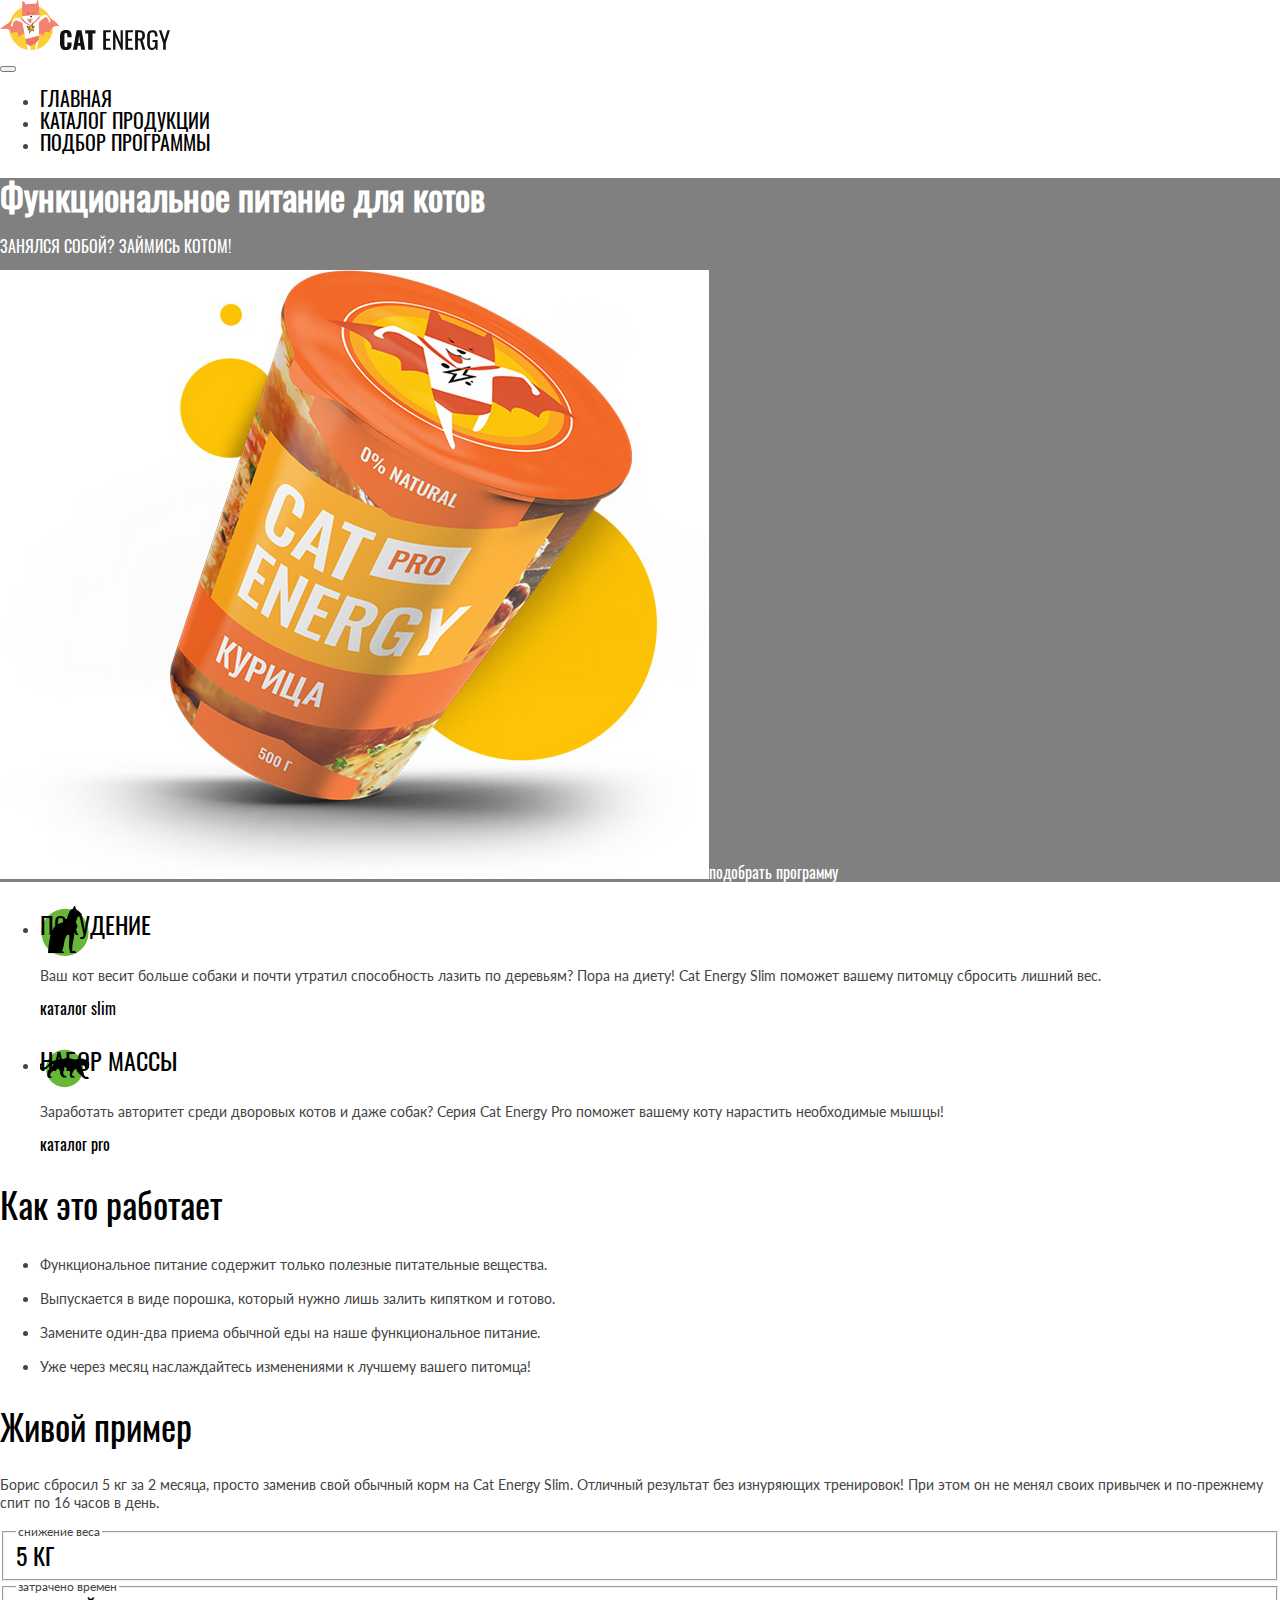
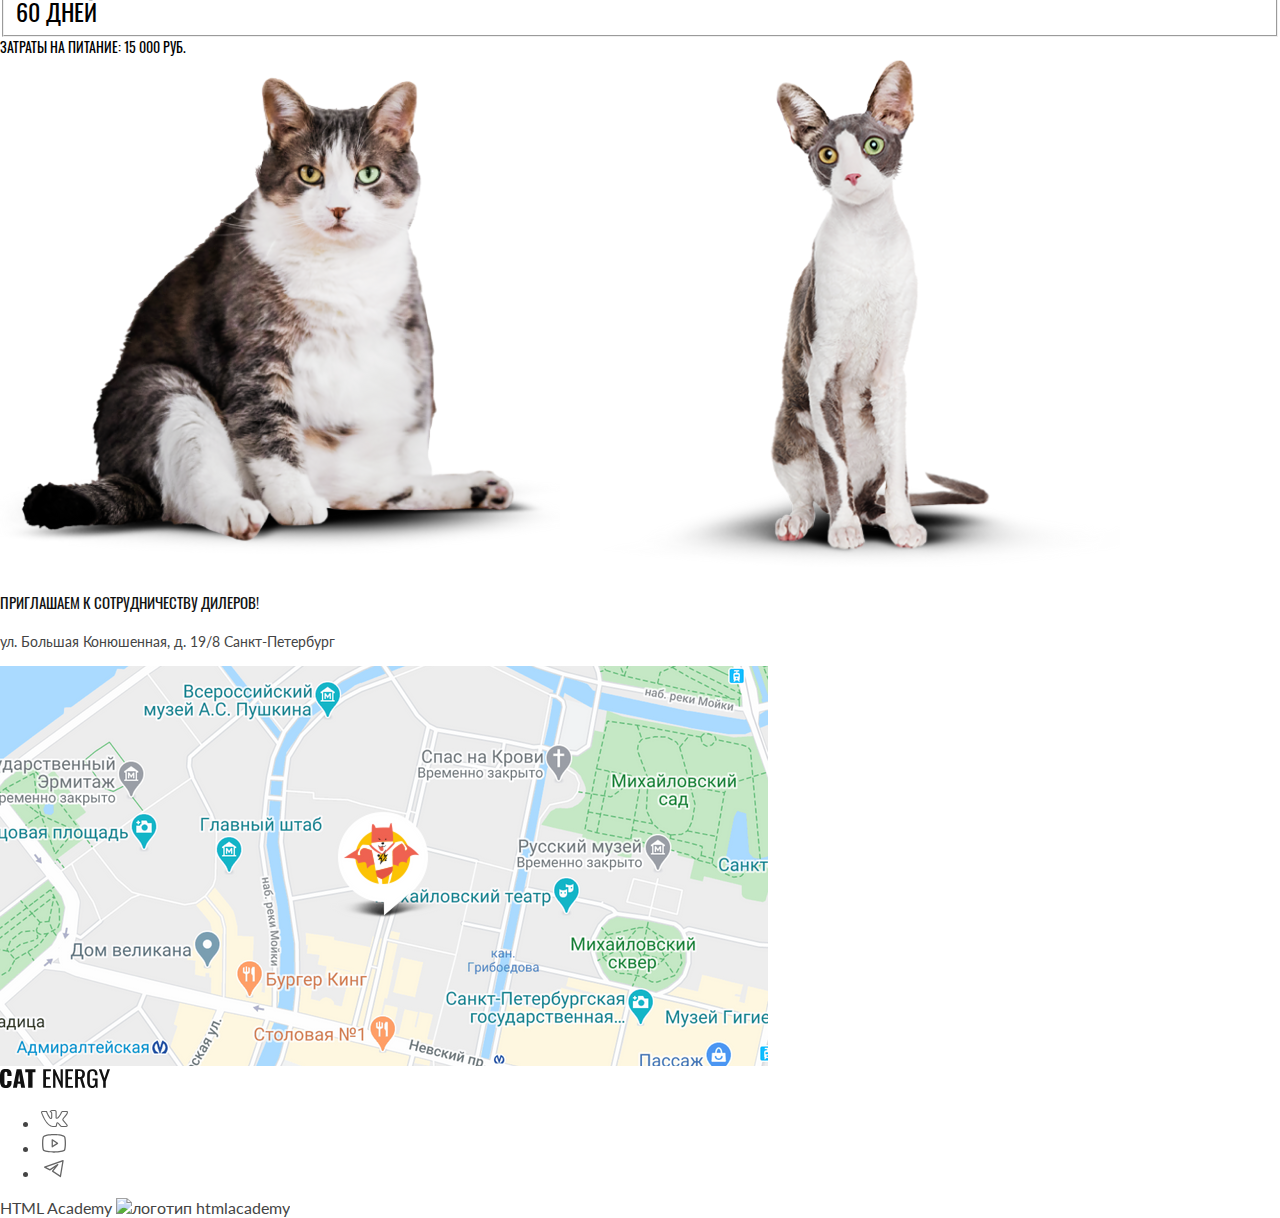
==== commit 770590d2: "Deploying to gh-pages from @ htmlacademy-adaptive/2446533-cat-energy-31@9ea01e0d3b17bade441f7fcd2b68" ====
--- a/3/index.html
+++ b/3/index.html
@@ -1 +1 @@
-<!DOCTYPE html><html class="page" lang="ru"><head><meta charset="UTF-8"><title>Cat Energy</title><meta name="viewport" content="width=device-width,initial-scale=1"><link rel="stylesheet" href="styles/styles.css"><link rel="apple-touch-icon" sizes="180x180" href="favicons/apple-touch-icon.png"><link rel="icon" type="image/png" sizes="32x32" href="favicons/favicon-32x32.png"><link rel="icon" type="image/png" sizes="16x16" href="favicons/favicon-32x32.png"><link rel="manifest" href="manifest.webmanifest"><link rel="mask-icon" href="favicons/safari-pinned-tab.svg" color="#5bbad5"><meta name="msapplication-TileColor" content="#da532c"><meta name="theme-color" content="#ffffff"><script src="scripts/index.js" defer="defer"></script></head><body class="page__body"><header class="main-header"><div class="main-header__links-wrapper"><a class="main-header__logo" href="index.html"><picture><source width="70" height="59" type="image/svg+xml" media="(min-width: 1440px)" srcset="images/logo-deckstop.svg"><source width="60" height="50" type="image/svg+xml" media="(min-width: 768px)" srcset="images/logo-tablet.svg"><img class="main-header__logo-image" src="images/logo-mobile.svg" alt="Кэт энерджи лого" width="33" height="38"></picture></a><a class="main-header__link-text" href="catalog.html"><img class="main-header__link-text-image" src="images/logo-text-mobile.svg" alt="Кэт энерджи текст" width="110" height="18"></a></div><nav class="main-nav"><button class="main-nav__toggle" type="button"><span class="visually-hidden">Открыть меню</span></button><div class="main-nav__wrapper"><ul class="main-nav__list site-list"><li class="site-list__item site-list__item--current"><a class="site-list__item-link" href="index.html">Главная</a></li><li class="site-list__item"><a class="site-list__item-link" href="catalog.html">каталог продукции</a></li><li class="site-list__item"><a class="site-list__item-link" href="#">подбор программы</a></li></ul></div></nav></header><main class="main-container"><section class="hero"><div class="hero__wrapper"><h1 class="hero__title">Функциональное питание для котов</h1><p class="hero__paragraph">Занялся собой? Займись котом!</p><picture><source width="552" height="499" type="image/png" media="(min-width: 1440px)" srcset="images/hero-deckstop@1x.png, images/hero-deckstop@2x.png 2x"><source width="709" height="609" type="image/png" media="(min-width: 768px)" srcset="images/hero-tablet@1x.png, images/hero-tabletp@2x.png 2x"><img class="hero__picture" src="images/hero-mobile@1x.png" srcset="images/hero-mobile@2x.png 2x" alt="кэт энерджи курица" width="280" height="270"></picture><a class="hero__link" href="#"><span class="hero__link-text">подобрать программу</span></a></div></section><section class="description-program"><div class="description-program__wrapper"><h2 class="description-program__title visually-hidden">Как это работает</h2><ul class="description-program__list"><li class="program-item description-program__loss-image"></li><li class="program-item description-program__loss-image"><h3 class="program-item__title">похудение</h3><p class="program-item__paragraph">Ваш кот весит больше собаки и почти утратил способность лазить по деревьям? Пора на диету! Cat Energy Slim поможет вашему питомцу сбросить лишний вес.</p><a class="program-item__link" href="#">каталог slim</a></li><li class="program-item description-program__mass-image"></li><li class="program-item description-program__mass-image"><h3 class="program-item__title">Набор массы</h3><p class="program-item__paragraph">Заработать авторитет среди дворовых котов и даже собак? Серия Cat Energy Pro поможет вашему коту нарастить необходимые мышцы!</p><a class="program-item__link" href="#">каталог pro</a></li></ul></div></section><section class="work-program"><div class="work-program__wrapper"><h2 class="work-program__title">Как это работает</h2><ul class="work-program__list"><li class="work-item"><p class="work-item__paragraph">Функциональное питание содержит только полезные питательные вещества.</p></li><li class="work-item"><p class="work-item__paragraph">Выпускается в виде порошка, который нужно лишь залить кипятком и готово.</p></li><li class="work-item"><p class="work-item__paragraph">Замените один-два приема обычной еды на наше функциональное питание.</p></li><li class="work-item"><p class="work-item__paragraph">Уже через месяц наслаждайтесь изменениями к лучшему вашего питомца!</p></li></ul></div></section><section class="example"><div class="example__wrapper"><h2 class="example__title">Живой пример</h2><p class="example__paragraph">Борис сбросил 5 кг за 2 месяца, просто заменив свой обычный корм на Cat Energy Slim. Отличный результат без изнуряющих тренировок! При этом он не менял своих привычек и по-прежнему спит по 16 часов в день.</p><div class="example-calculator"><fieldset class="example-calculator__information"><legend class="example-calculator__information-description">снижение веса</legend><label class="example-calculator__information-field">5 КГ</label></fieldset><fieldset class="example-calculator__information"><legend class="example-calculator__information-description">затрачено времен</legend><label class="example-calculator__information-field">60 ДНЕЙ</label></fieldset></div><div class="example-price"><span class="example-price__text">Затраты на питание: 15 000 РУБ.</span></div><div class="example-slider"><picture><source width="560" height="512" type="image/png" media="(min-width: 768px)" srcset="images/cat-before-desktop@1x.png, images/cat-before-desktop@2x.png 2x"><img src="images/cat-before-mobile@1x.png" srcset="images/cat-before-mobile@2x.png 2x" alt="кот до (толстый)" width="280" height="256"></picture><picture><source width="560" height="512" type="image/png" media="(min-width: 768px)" srcset="images/cat-after-desktop@1x.png, images/cat-after-desktop@2x.png 2x"><img src="images/cat-after-mobile@1x.png" srcset="images/cat-after-mobile@2x.png 2x" alt="кот после (худой)" width="280" height="256"></picture></div><div class="example-slider"></div></div></section><section class="cooperation"><div class="cooperation__wrapper"><h4 class="cooperation__title">приглашаем к сотрудничеству дилеров!</h4><p class="cooperation__description">ул. Большая Конюшенная, д. 19/8 Санкт-Петербург</p><div class="cooperation-map"><picture><source width="1440" height="400" type="image/png" media="(min-width: 1440px)" srcset="images/map-deckstop@1x.png, images/map-deckstop@2x.png 2x"><source width="768" height="400" type="image/png" media="(min-width: 768px)" srcset="images/map-tablet@1x.png, images/map-tablet@2x.png 2x"><img src="images/map-mobile@1x.png" srcset="images/map-mobile@2x.png 2x" alt="карта" width="320" height="362"></picture></div><div class="cooperation-map"></div></div></section></main><footer class="main-footer"><div class="main-footer__wrapper"><div class="main-footer__link"><a class="footer-link" href="#"><img class="footer-link__image" src="images/logo-text-mobile.svg" alt="Кэт энерджи текст" width="110" height="18"></a></div><div class="main-footer__social social"><ul class="social__list"><li class="social__item"><a class="social__link social__link--vkontakte" href="#"><span class="visually-hidden">мы в вконтакте</span> <svg class="social__svg-vkontakte" width="28" height="22"><use href="icons/stack.svg#vkontakte"></use></svg></a></li><li class="social__item"><a class="social__link social__link--youtube" href="#"><span class="visually-hidden">мы в ютубе</span> <svg width="28" height="22"><use href="icons/stack.svg#youtube"></use></svg></a></li><li class="social__item"><a class="social__link social__link--telegram" href="#"><span class="visually-hidden">мы в телеграме</span> <svg width="28" height="22"><use href="icons/stack.svg#telegram"></use></svg></a></li></ul></div><div class="main-footer__copyright copyright"><a class="copyright__link" href="https://echo.htmlacademy.ru">HTML Academy</a> <a class="copyright__link" href="https://echo.htmlacademy.ru"><img class="copyright__link-logo" src="#" alt="логотип htmlacademy" width="27" height="34"></a></div></div></footer></body></html>+<!DOCTYPE html><html class="page" lang="ru"><head><meta charset="UTF-8"><title>Cat Energy</title><meta name="viewport" content="width=device-width,initial-scale=1"><link rel="stylesheet" href="styles/styles.css"><link rel="apple-touch-icon" sizes="180x180" href="favicons/apple-touch-icon.png"><link rel="icon" type="image/png" sizes="32x32" href="favicons/favicon-32x32.png"><link rel="icon" type="image/png" sizes="16x16" href="favicons/favicon-32x32.png"><link rel="manifest" href="manifest.webmanifest"><link rel="mask-icon" href="favicons/safari-pinned-tab.svg" color="#5bbad5"><meta name="msapplication-TileColor" content="#da532c"><meta name="theme-color" content="#ffffff"><script src="scripts/index.js" defer="defer"></script></head><body class="page__body"><header class="main-header"><div class="main-header__links-wrapper"><a class="main-header__logo" href="index.html"><picture><source width="70" height="59" type="image/svg+xml" media="(min-width: 1440px)" srcset="images/logo-deckstop.svg"><source width="60" height="50" type="image/svg+xml" media="(min-width: 768px)" srcset="images/logo-tablet.svg"><img class="main-header__logo-image" src="images/logo-mobile.svg" alt="Кэт энерджи лого" width="33" height="38"></picture></a><a class="main-header__link-text" href="catalog.html"><img class="main-header__link-text-image" src="images/logo-text-mobile.svg" alt="Кэт энерджи текст" width="110" height="18"></a></div><nav class="main-nav"><button class="main-nav__toggle" type="button"><span class="visually-hidden">Открыть меню</span></button><div class="main-nav__wrapper"><ul class="main-nav__list site-list"><li class="site-list__item site-list__item--current"><a class="site-list__item-link" href="index.html">Главная</a></li><li class="site-list__item"><a class="site-list__item-link" href="catalog.html">каталог продукции</a></li><li class="site-list__item"><a class="site-list__item-link" href="#">подбор программы</a></li></ul></div></nav></header><main class="main-container"><section class="hero"><div class="hero__wrapper"><h1 class="hero__title">Функциональное питание для котов</h1><p class="hero__paragraph">Занялся собой? Займись котом!</p><picture><source width="552" height="499" type="image/png" media="(min-width: 1440px)" srcset="images/hero-deckstop@1x.png, images/hero-deckstop@2x.png 2x"><source width="709" height="609" type="image/png" media="(min-width: 768px)" srcset="images/hero-tablet@1x.png, images/hero-tabletp@2x.png 2x"><img class="hero__picture" src="images/hero-mobile@1x.png" srcset="images/hero-mobile@2x.png 2x" alt="кэт энерджи курица" width="280" height="270"></picture><a class="hero__link" href="#"><span class="hero__link-text">подобрать программу</span></a></div></section><section class="description-program"><div class="description-program__wrapper"><h2 class="description-program__title visually-hidden">Как это работает</h2><ul class="description-program__list"><li class="program-item description-program__loss-image"><h3 class="program-item__title">похудение</h3><p class="program-item__paragraph">Ваш кот весит больше собаки и почти утратил способность лазить по деревьям? Пора на диету! Cat Energy Slim поможет вашему питомцу сбросить лишний вес.</p><a class="program-item__link" href="#">каталог slim</a></li><li class="program-item description-program__mass-image"><h3 class="program-item__title">Набор массы</h3><p class="program-item__paragraph">Заработать авторитет среди дворовых котов и даже собак? Серия Cat Energy Pro поможет вашему коту нарастить необходимые мышцы!</p><a class="program-item__link" href="#">каталог pro</a></li></ul></div></section><section class="work-program"><div class="work-program__wrapper"><h2 class="work-program__title">Как это работает</h2><ul class="work-program__list"><li class="work-item"><p class="work-item__paragraph">Функциональное питание содержит только полезные питательные вещества.</p></li><li class="work-item"><p class="work-item__paragraph">Выпускается в виде порошка, который нужно лишь залить кипятком и готово.</p></li><li class="work-item"><p class="work-item__paragraph">Замените один-два приема обычной еды на наше функциональное питание.</p></li><li class="work-item"><p class="work-item__paragraph">Уже через месяц наслаждайтесь изменениями к лучшему вашего питомца!</p></li></ul></div></section><section class="example"><div class="example__wrapper"><h2 class="example__title">Живой пример</h2><p class="example__paragraph">Борис сбросил 5 кг за 2 месяца, просто заменив свой обычный корм на Cat Energy Slim. Отличный результат без изнуряющих тренировок! При этом он не менял своих привычек и по-прежнему спит по 16 часов в день.</p><div class="example-calculator"><fieldset class="example-calculator__information"><legend class="example-calculator__information-description">снижение веса</legend><label class="example-calculator__information-field">5 КГ</label></fieldset><fieldset class="example-calculator__information"><legend class="example-calculator__information-description">затрачено времен</legend><label class="example-calculator__information-field">60 ДНЕЙ</label></fieldset></div><div class="example-price"><span class="example-price__text">Затраты на питание: 15 000 РУБ.</span></div><div class="example-slider"><picture><source width="560" height="512" type="image/png" media="(min-width: 768px)" srcset="images/cat-before-desktop@1x.png, images/cat-before-desktop@2x.png 2x"><img src="images/cat-before-mobile@1x.png" srcset="images/cat-before-mobile@2x.png 2x" alt="кот до (толстый)" width="280" height="256"></picture><picture><source width="560" height="512" type="image/png" media="(min-width: 768px)" srcset="images/cat-after-desktop@1x.png, images/cat-after-desktop@2x.png 2x"><img src="images/cat-after-mobile@1x.png" srcset="images/cat-after-mobile@2x.png 2x" alt="кот после (худой)" width="280" height="256"></picture></div><div class="example-slider"></div></div></section><section class="cooperation"><div class="cooperation__wrapper"><h4 class="cooperation__title">приглашаем к сотрудничеству дилеров!</h4><p class="cooperation__description">ул. Большая Конюшенная, д. 19/8 Санкт-Петербург</p><div class="cooperation-map"><picture><source width="1440" height="400" type="image/png" media="(min-width: 1440px)" srcset="images/map-deckstop@1x.png, images/map-deckstop@2x.png 2x"><source width="768" height="400" type="image/png" media="(min-width: 768px)" srcset="images/map-tablet@1x.png, images/map-tablet@2x.png 2x"><img src="images/map-mobile@1x.png" srcset="images/map-mobile@2x.png 2x" alt="карта" width="320" height="362"></picture></div><div class="cooperation-map"></div></div></section></main><footer class="main-footer"><div class="main-footer__wrapper"><div class="main-footer__link"><a class="footer-link" href="#"><img class="footer-link__image" src="images/logo-text-mobile.svg" alt="Кэт энерджи текст" width="110" height="18"></a></div><div class="main-footer__social social"><ul class="social__list"><li class="social__item"><a class="social__link social__link--vkontakte" href="#"><span class="visually-hidden">мы в вконтакте</span> <svg class="social__svg-vkontakte" width="28" height="22"><use href="icons/stack.svg#vkontakte"></use></svg></a></li><li class="social__item"><a class="social__link social__link--youtube" href="#"><span class="visually-hidden">мы в ютубе</span> <svg width="28" height="22"><use href="icons/stack.svg#youtube"></use></svg></a></li><li class="social__item"><a class="social__link social__link--telegram" href="#"><span class="visually-hidden">мы в телеграме</span> <svg width="28" height="22"><use href="icons/stack.svg#telegram"></use></svg></a></li></ul></div><div class="main-footer__copyright copyright"><a class="copyright__link" href="https://echo.htmlacademy.ru">HTML Academy</a> <a class="copyright__link" href="https://echo.htmlacademy.ru"><img class="copyright__link-logo" src="#" alt="логотип htmlacademy" width="27" height="34"></a></div></div></footer></body></html>